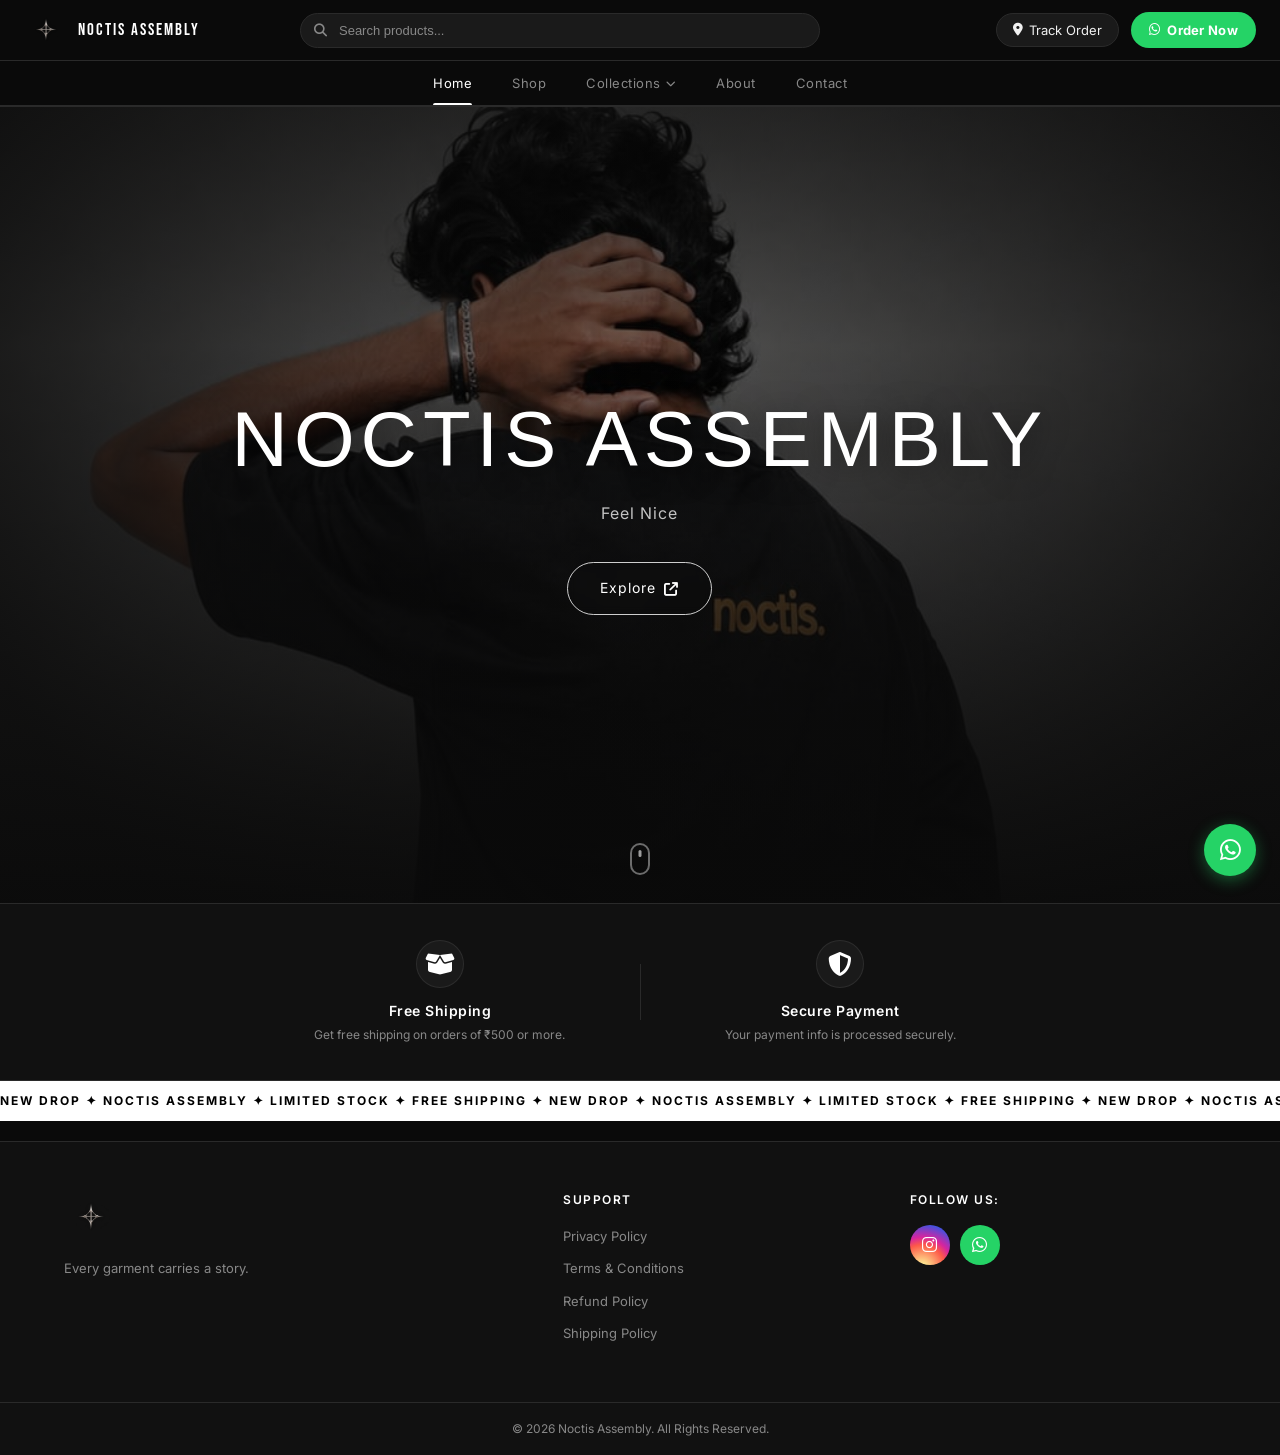
==== index.html @ 51fd25f3 "Make all pages fully mobile responsive with responsive nav, filters, and layouts" ====
<!DOCTYPE html>
<html lang="en">
<head>
  <meta charset="UTF-8" />
  <meta name="viewport" content="width=device-width, initial-scale=1.0" />
  <title>NOCTIS ASSEMBLY</title>
  <link rel="icon" href="logo.png" type="image/png" />
  <link rel="stylesheet" href="style.css" />
  <link href="https://fonts.cdnfonts.com/css/gotham" rel="stylesheet" />
  <link href="https://fonts.googleapis.com/css2?family=Inter:wght@300;400;500;600;700&family=Montserrat:wght@400;500;600;700;800;900&family=Bebas+Neue&family=Big+Shoulders+Display:wght@700;800;900&display=swap" rel="stylesheet" />
  <link rel="stylesheet" href="https://cdnjs.cloudflare.com/ajax/libs/font-awesome/6.5.0/css/all.min.css" />
</head>
<body>

  <!-- ===== HEADER ===== -->
  <header class="header" id="header">
    <div class="header-inner">
      <!-- Logo -->
      <a href="index.html" class="logo-link">
        <img src="logo.png" alt="Noctis Assembly Logo" class="logo-img" />
        <span class="logo-text">NOCTIS ASSEMBLY</span>
      </a>

      <!-- Search Bar -->
      <div class="search-wrap">
        <i class="fa-solid fa-magnifying-glass search-icon"></i>
        <input type="text" class="search-input" placeholder="Search products..." id="searchInput" />
        <ul class="search-dropdown" id="searchDropdown"></ul>
      </div>

      <!-- Right Controls -->
      <div class="header-right">
        <button class="btn-track" onclick="openModal('trackModal')">
          <i class="fa-solid fa-location-dot"></i> Track Order
        </button>
        <a href="https://wa.me/p/29540746408898857/918891680805" target="_blank" class="btn-wa-order">
          <i class="fa-brands fa-whatsapp"></i> Order Now
        </a>
        <button class="hamburger" id="hamburger" aria-label="Menu" onclick="toggleMobileNav()">
          <span></span><span></span><span></span>
        </button>
      </div>
    </div>

    <!-- Nav -->
    <nav class="nav-bar" id="mobileNav">
      <ul class="nav-list">
        <li><a href="index.html" class="nav-link active">Home</a></li>
        <li><a href="shop.html" class="nav-link">Shop</a></li>
        <li class="has-dropdown">
          <a href="#" class="nav-link">Collections <i class="fa-solid fa-chevron-down fa-xs"></i></a>
          <ul class="dropdown">
            <li><a href="shop.html?cat=oversized">Oversized Tees</a></li>
            <li><a href="shop.html?cat=afterhours">Act 01: Afterhours</a></li>
          </ul>
        </li>
        <li><a href="about.html" class="nav-link">About</a></li>
        <li><a href="contact.html" class="nav-link">Contact</a></li>
      </ul>
    </nav>
  </header>

  <!-- ===== HERO SECTION ===== -->
  <section class="hero" id="hero">
    <div class="hero-bg">
      <div class="hero-overlay"></div>
    </div>
    <div class="hero-content">
      <h1 class="hero-title">NOCTIS ASSEMBLY</h1>
      <p class="hero-sub">Feel Nice</p>
      <a href="shop.html" class="btn-explore">
        Explore <i class="fa-solid fa-arrow-up-right-from-square"></i>
      </a>
    </div>
    <!-- scroll indicator -->
    <div class="scroll-indicator">
      <span></span>
    </div>
  </section>

  <!-- ===== FEATURES STRIP ===== -->
  <section class="features-strip">
    <div class="features-inner">
      <div class="feature-item">
        <div class="feature-icon">
          <i class="fa-solid fa-box-open"></i>
        </div>
        <div class="feature-text">
          <strong>Free Shipping</strong>
          <span>Get free shipping on orders of ₹500 or more.</span>
        </div>
      </div>
      <div class="feature-divider"></div>
      <div class="feature-item">
        <div class="feature-icon">
          <i class="fa-solid fa-shield-halved"></i>
        </div>
        <div class="feature-text">
          <strong>Secure Payment</strong>
          <span>Your payment info is processed securely.</span>
        </div>
      </div>
    </div>
  </section>

  <!-- ===== MARQUEE ===== -->
  <div class="marquee-wrap">
    <div class="marquee-track">
      <span>NEW DROP ✦ NOCTIS ASSEMBLY ✦ LIMITED STOCK ✦ FREE SHIPPING ✦ NEW DROP ✦ NOCTIS ASSEMBLY ✦ LIMITED STOCK ✦ FREE SHIPPING ✦ NEW DROP ✦ NOCTIS ASSEMBLY ✦ LIMITED STOCK ✦ FREE SHIPPING ✦ NEW DROP ✦ NOCTIS ASSEMBLY ✦ LIMITED STOCK ✦ FREE SHIPPING ✦</span>
    </div>
  </div>

  <!-- ===== FOOTER ===== -->
  <footer class="footer">
    <div class="footer-top">
      <div class="footer-brand">
        <img src="logo.png" alt="Noctis Assembly" class="footer-logo" />
        <p class="footer-tagline">Every garment carries a story.</p>
      </div>
      <div class="footer-col">
        <h4>Support</h4>
        <ul>
          <li><a href="privacy.html">Privacy Policy</a></li>
          <li><a href="terms.html">Terms &amp; Conditions</a></li>
          <li><a href="refund.html">Refund Policy</a></li>
          <li><a href="shipping-policy.html">Shipping Policy</a></li>
        </ul>
      </div>
      <div class="footer-col footer-follow">
        <h4>Follow us:</h4>
        <div class="social-icons">
          <a href="https://www.instagram.com/noctisassembly?srtk=MXV0dHd4dnd6NW9kNQ==" class="social-btn instagram" target="_blank" aria-label="Instagram">
            <i class="fa-brands fa-instagram"></i>
          </a>
          <a href="#" class="social-btn whatsapp" aria-label="WhatsApp">
            <i class="fa-brands fa-whatsapp"></i>
          </a>
        </div>
      </div>
    </div>
    <div class="footer-bottom">
      <p>&copy; 2026 Noctis Assembly. All Rights Reserved.</p>
    </div>
  </footer>

  <!-- ===== WHATSAPP FLOAT ===== -->
  <a href="https://wa.me/918891680805" class="whatsapp-float" target="_blank" aria-label="Chat on WhatsApp">
    <i class="fa-brands fa-whatsapp"></i>
  </a>

  <!-- ===== TRACK ORDER MODAL ===== -->
  <div class="modal-overlay" id="trackModal" onclick="closeModalOutside(event,'trackModal')">
    <div class="modal-box">
      <button class="modal-close" onclick="closeModal('trackModal')"><i class="fa-solid fa-xmark"></i></button>
      <h3>Track Your Order</h3>
      <input type="text" class="modal-input" placeholder="Enter Order ID..." />
      <button class="btn-primary">Track</button>
    </div>
  </div>

  <!-- ===== PRODUCT QUICK VIEW MODAL ===== -->
  <div class="modal-overlay" id="quickViewModal" onclick="closeModalOutside(event,'quickViewModal')">
    <div class="modal-box modal-product">
      <button class="modal-close" onclick="closeModal('quickViewModal')"><i class="fa-solid fa-xmark"></i></button>
      <div class="qv-inner" id="qvInner"></div>
    </div>
  </div>

  <script src="app.js"></script>
</body>
</html>
---- style.css ----
@import url('https://fonts.cdnfonts.com/css/gotham');

/* =============================================
   NOCTIS ASSEMBLY — Main Stylesheet
   ============================================= */

/* ---- Reset & Base ---- */
*, *::before, *::after { box-sizing: border-box; margin: 0; padding: 0; }

:root {
  --bg:       #0a0a0a;
  --bg2:      #111111;
  --bg3:      #1a1a1a;
  --border:   #2a2a2a;
  --text:     #f0f0f0;
  --muted:    #888;
  --accent:   #ffffff;
  --gold:     #c9a84c;
  --radius:   8px;
  --header-h: 60px;
  --nav-h:    44px;
}

html { scroll-behavior: smooth; }

body {
  background: var(--bg);
  color: var(--text);
  font-family: 'Inter', sans-serif;
  font-size: 14px;
  line-height: 1.6;
  overflow-x: hidden;
}

a { color: inherit; text-decoration: none; }
ul { list-style: none; }
img { max-width: 100%; display: block; }
button { cursor: pointer; border: none; background: none; font-family: inherit; }

/* =============================================
   HEADER
   ============================================= */
.header {
  position: sticky;
  top: 0;
  z-index: 1000;
  background: var(--bg);
  border-bottom: 1px solid var(--border);
}

.header-inner {
  display: flex;
  align-items: center;
  gap: 16px;
  padding: 0 24px;
  height: var(--header-h);
}

/* Logo */
.logo-link {
  display: flex;
  align-items: center;
  gap: 10px;
  flex-shrink: 0;
  min-width: 180px;
}
.logo-img {
  width: 44px;
  height: 44px;
  object-fit: contain;
  border-radius: 4px;
}
.logo-text {
  font-family: 'Bebas Neue', sans-serif;
  font-size: 17px;
  letter-spacing: 2px;
  color: var(--accent);
  white-space: nowrap;
  line-height: 1;
}

/* Search */
.search-wrap {
  flex: 1;
  position: relative;
  max-width: 520px;
  margin: 0 auto;
}
.search-icon {
  position: absolute;
  left: 14px;
  top: 50%;
  transform: translateY(-50%);
  color: var(--muted);
  font-size: 13px;
}
.search-input {
  width: 100%;
  background: var(--bg3);
  border: 1px solid var(--border);
  border-radius: 24px;
  padding: 9px 16px 9px 38px;
  color: var(--text);
  font-size: 13px;
  outline: none;
  transition: border-color .2s;
}
.search-input::placeholder { color: var(--muted); }
.search-input:focus { border-color: #555; }

.search-dropdown {
  position: absolute;
  top: calc(100% + 6px);
  left: 0; right: 0;
  background: var(--bg2);
  border: 1px solid var(--border);
  border-radius: var(--radius);
  display: none;
  z-index: 999;
  overflow: hidden;
}
.search-dropdown.open { display: block; }
.search-dropdown li {
  padding: 10px 16px;
  cursor: pointer;
  display: flex;
  align-items: center;
  gap: 10px;
  font-size: 13px;
  transition: background .15s;
}
.search-dropdown li:hover { background: var(--bg3); }
.search-dropdown li img {
  width: 36px; height: 36px;
  object-fit: cover;
  border-radius: 4px;
  flex-shrink: 0;
}

/* Header right */
.header-right {
  display: flex;
  align-items: center;
  gap: 12px;
  flex-shrink: 0;
  min-width: 180px;
  justify-content: flex-end;
  margin-left: auto;
}

.btn-track {
  display: flex;
  align-items: center;
  gap: 6px;
  background: var(--bg3);
  border: 1px solid var(--border);
  border-radius: 24px;
  padding: 8px 16px;
  color: var(--text);
  font-size: 13px;
  transition: border-color .2s, background .2s;
  white-space: nowrap;
}
.btn-track:hover { background: var(--border); border-color: #555; }

.cart-btn {
  position: relative;
  background: var(--bg3);
  border: 1px solid var(--border);
  border-radius: 50%;
  width: 38px; height: 38px;
  display: flex; align-items: center; justify-content: center;
  color: var(--text);
  font-size: 15px;
  transition: background .2s;
}
.cart-btn:hover { background: var(--border); }
.cart-badge {
  position: absolute;
  top: -4px; right: -4px;
  background: var(--accent);
  color: #000;
  font-size: 10px;
  font-weight: 700;
  width: 17px; height: 17px;
  border-radius: 50%;
  display: flex; align-items: center; justify-content: center;
  line-height: 1;
}

/* Nav */
.nav-bar {
  background: transparent;
  border-top: 1px solid var(--border);
  border-bottom: 1px solid var(--border);
}
.nav-list {
  display: flex;
  align-items: center;
  justify-content: center;
  gap: 0;
  height: var(--nav-h);
  padding: 0 24px;
}
.nav-link {
  display: flex;
  align-items: center;
  gap: 5px;
  padding: 0 20px;
  height: var(--nav-h);
  font-size: 13px;
  color: var(--muted);
  letter-spacing: .5px;
  transition: color .2s;
  position: relative;
}
.nav-link:hover, .nav-link.active { color: var(--accent); }
.nav-link.active::after {
  content: '';
  position: absolute;
  bottom: 0; left: 20px; right: 20px;
  height: 2px;
  background: var(--accent);
  border-radius: 2px 2px 0 0;
}

/* Dropdown */
.has-dropdown { position: relative; }
.dropdown {
  position: absolute;
  top: 100%;
  left: 0;
  min-width: 180px;
  background: var(--bg2);
  border: 1px solid var(--border);
  border-radius: var(--radius);
  padding: 8px 0;
  opacity: 0;
  pointer-events: none;
  transform: translateY(6px);
  transition: opacity .2s, transform .2s;
  z-index: 999;
}
.has-dropdown:hover .dropdown {
  opacity: 1;
  pointer-events: all;
  transform: translateY(0);
}
.dropdown li a {
  display: block;
  padding: 9px 18px;
  font-size: 13px;
  color: var(--muted);
  transition: color .15s, background .15s;
}
.dropdown li a:hover { color: var(--accent); background: var(--bg3); }

/* =============================================
   HERO
   ============================================= */
.hero {
  position: relative;
  min-height: calc(100vh - var(--header-h) - var(--nav-h));
  display: flex;
  align-items: center;
  justify-content: center;
  overflow: hidden;
}

.hero-bg {
  position: absolute;
  inset: 0;
  background:
    url('images/back.jpg')
    center 20% / cover no-repeat;
}
.hero-overlay {
  position: absolute;
  inset: 0;
  background:
    radial-gradient(circle at center 35%, rgba(0,0,0,.25) 0%, rgba(10,10,10,.85) 85%),
    linear-gradient(
      to bottom,
      rgba(10,10,10,.6) 0%,
      rgba(10,10,10,.3) 30%,
      rgba(10,10,10,.92) 100%
    );
}

.hero-content {
  position: relative;
  z-index: 2;
  text-align: center;
  padding: 40px 20px;
}
.hero-eyebrow {
  font-size: 12px;
  letter-spacing: 4px;
  text-transform: uppercase;
  color: var(--muted);
  margin-bottom: 16px;
}
.hero-title {
  font-family: 'Gotham Medium', 'Gotham', sans-serif;
  font-size: clamp(38px, 7.5vw, 78px);
  font-weight: 500;
  letter-spacing: 6px;
  line-height: 1.15;
  color: #fff;
  margin-bottom: 16px;
  text-shadow: 0 4px 30px rgba(0,0,0,.5);
  text-transform: uppercase;
}
.hero-sub {
  font-size: 16px;
  color: rgba(255,255,255,.75);
  letter-spacing: 1px;
  margin-bottom: 36px;
}
.btn-explore {
  display: inline-flex;
  align-items: center;
  gap: 8px;
  padding: 14px 32px;
  border: 1.5px solid rgba(255,255,255,.8);
  border-radius: 50px;
  color: #fff;
  font-size: 14px;
  letter-spacing: 1px;
  backdrop-filter: blur(4px);
  transition: background .25s, color .25s;
}
.btn-explore:hover {
  background: #fff;
  color: #000;
}

/* Scroll indicator */
.scroll-indicator {
  position: absolute;
  bottom: 28px;
  left: 50%;
  transform: translateX(-50%);
  z-index: 2;
}
.scroll-indicator span {
  display: block;
  width: 20px; height: 32px;
  border: 2px solid rgba(255,255,255,.4);
  border-radius: 10px;
  position: relative;
}
.scroll-indicator span::after {
  content: '';
  position: absolute;
  top: 5px; left: 50%;
  transform: translateX(-50%);
  width: 3px; height: 7px;
  background: rgba(255,255,255,.6);
  border-radius: 2px;
  animation: scrollBounce 1.5s infinite;
}
@keyframes scrollBounce {
  0%,100% { transform: translateX(-50%) translateY(0); opacity:1; }
  50%      { transform: translateX(-50%) translateY(10px); opacity:0; }
}

/* =============================================
   FEATURES STRIP
   ============================================= */
.features-strip {
  background: var(--bg2);
  border-top: 1px solid var(--border);
  border-bottom: 1px solid var(--border);
  padding: 36px 24px;
}
.features-inner {
  max-width: 800px;
  margin: 0 auto;
  display: flex;
  align-items: center;
  justify-content: center;
}
.feature-item {
  display: flex;
  flex-direction: column;
  align-items: center;
  justify-content: center;
  text-align: center;
  flex: 1;
  padding: 0 24px;
}
.feature-icon {
  font-size: 24px;
  color: var(--accent);
  margin-bottom: 12px;
  display: flex;
  align-items: center;
  justify-content: center;
  width: 48px;
  height: 48px;
  border-radius: 50%;
  background: rgba(255, 255, 255, 0.04);
  border: 1px solid rgba(255, 255, 255, 0.08);
}
.feature-text {
  display: flex;
  flex-direction: column;
  align-items: center;
}
.feature-text strong {
  display: block;
  font-size: 14px;
  font-weight: 600;
  margin-bottom: 4px;
  color: var(--accent);
  letter-spacing: 0.5px;
}
.feature-text span {
  font-size: 12px;
  color: var(--muted);
  line-height: 1.5;
  max-width: 260px;
}
.feature-divider {
  width: 1px;
  height: 56px;
  background: var(--border);
  flex-shrink: 0;
}

/* =============================================
   MARQUEE
   ============================================= */
.marquee-wrap {
  overflow: hidden;
  background: var(--accent);
  padding: 10px 0;
}
.marquee-track {
  display: flex;
  white-space: nowrap;
  animation: marquee 25s linear infinite;
  color: #000;
  font-size: 12px;
  font-weight: 700;
  letter-spacing: 2px;
  text-transform: uppercase;
}
@keyframes marquee {
  from { transform: translateX(0); }
  to   { transform: translateX(-50%); }
}

/* =============================================
   PRODUCTS SECTION
   ============================================= */
.products-section, .categories-section {
  max-width: 1200px;
  margin: 0 auto;
  padding: 60px 24px;
}
.section-header {
  display: flex;
  align-items: center;
  justify-content: space-between;
  margin-bottom: 36px;
}
.section-title {
  font-family: 'Bebas Neue', sans-serif;
  font-size: 32px;
  letter-spacing: 3px;
  color: var(--accent);
}
.view-all {
  font-size: 13px;
  color: var(--muted);
  display: flex;
  align-items: center;
  gap: 6px;
  transition: color .2s;
}
.view-all:hover { color: var(--accent); }

.products-grid {
  display: grid;
  grid-template-columns: repeat(auto-fill, minmax(240px, 1fr));
  gap: 20px;
}

/* Product Card */
.product-card {
  background: var(--bg2);
  border: 1px solid var(--border);
  border-radius: 12px;
  overflow: hidden;
  transition: transform .25s, border-color .25s, box-shadow .25s;
  cursor: pointer;
}
.product-card:hover {
  transform: translateY(-4px);
  border-color: #444;
  box-shadow: 0 10px 40px rgba(0,0,0,.5);
}
.product-img-wrap {
  position: relative;
  aspect-ratio: 3/4;
  overflow: hidden;
  background: #141414;
}
.product-img-wrap img {
  width: 100%; height: 100%;
  object-fit: cover;
  transition: transform .4s ease, opacity .35s ease;
  display: block;
}
.product-img-wrap img.contain {
  object-fit: contain;
  padding: 14px;
}
.product-img-wrap .img-hover {
  position: absolute;
  inset: 0;
  opacity: 0;
  pointer-events: none;
}
.product-card:hover .img-hover {
  opacity: 1;
}
.product-card:hover .img-primary.has-hover {
  opacity: 0;
}
.product-card:hover .product-img-wrap img {
  transform: scale(1.04);
}
.product-badge {
  position: absolute;
  top: 10px; left: 10px;
  background: var(--accent);
  color: #000;
  font-size: 10px;
  font-weight: 700;
  padding: 3px 8px;
  border-radius: 4px;
  letter-spacing: .5px;
  text-transform: uppercase;
}
.product-badge.sale { background: #e44; color: #fff; }
.product-wishlist {
  position: absolute;
  top: 10px; right: 10px;
  width: 32px; height: 32px;
  border-radius: 50%;
  background: rgba(0,0,0,.5);
  display: flex; align-items: center; justify-content: center;
  color: rgba(255,255,255,.7);
  font-size: 13px;
  backdrop-filter: blur(4px);
  transition: color .2s, background .2s;
}
.product-wishlist:hover, .product-wishlist.active { color: #e44; background: rgba(0,0,0,.7); }

.quick-view-btn {
  position: absolute;
  bottom: 10px; left: 50%;
  transform: translateX(-50%) translateY(10px);
  background: rgba(0,0,0,.8);
  color: #fff;
  border: 1px solid rgba(255,255,255,.2);
  border-radius: 20px;
  padding: 6px 16px;
  font-size: 11px;
  opacity: 0;
  transition: opacity .2s, transform .2s;
  backdrop-filter: blur(4px);
  white-space: nowrap;
}
.product-card:hover .quick-view-btn {
  opacity: 1;
  transform: translateX(-50%) translateY(0);
}

.product-info {
  padding: 14px;
}
.product-name {
  font-size: 13px;
  font-weight: 500;
  color: var(--text);
  margin-bottom: 4px;
  line-height: 1.4;
}
.product-category {
  font-size: 11px;
  color: var(--muted);
  margin-bottom: 10px;
  text-transform: uppercase;
  letter-spacing: .5px;
}
.product-price-row {
  display: flex;
  align-items: center;
  justify-content: space-between;
}
.product-price {
  font-size: 15px;
  font-weight: 700;
  color: var(--accent);
}
.product-price-og {
  font-size: 12px;
  color: var(--muted);
  text-decoration: line-through;
  margin-left: 6px;
}
.btn-add-cart {
  background: #25D366;
  color: #fff;
  border-radius: 20px;
  padding: 6px 14px;
  font-size: 11px;
  font-weight: 700;
  letter-spacing: .5px;
  transition: background .2s, transform .15s;
}
.btn-add-cart:hover {
  background: #1db954;
  transform: scale(1.05);
}

/* =============================================
   CATEGORIES GRID
   ============================================= */
.categories-grid {
  display: grid;
  grid-template-columns: repeat(auto-fill, minmax(220px, 1fr));
  gap: 16px;
}
.cat-card {
  display: flex;
  align-items: flex-end;
  justify-content: center;
  height: 260px;
  border-radius: 12px;
  background-size: cover;
  background-position: center;
  overflow: hidden;
  transition: transform .3s;
  border: 1px solid var(--border);
}
.cat-card:hover { transform: scale(1.02); }
.cat-card span {
  display: block;
  padding: 20px;
  font-family: 'Bebas Neue', sans-serif;
  font-size: 20px;
  letter-spacing: 2px;
  color: #fff;
  text-transform: uppercase;
}

/* =============================================
   FOOTER
   ============================================= */
.footer {
  background: var(--bg2);
  border-top: 1px solid var(--border);
  margin-top: 20px;
}
.footer-top {
  max-width: 1200px;
  margin: 0 auto;
  display: flex;
  flex-wrap: wrap;
  gap: 40px;
  padding: 48px 24px;
}
.footer-brand {
  flex: 1.5;
  min-width: 200px;
}
.footer-logo {
  width: 54px;
  height: 54px;
  object-fit: contain;
  margin-bottom: 14px;
}
.footer-tagline {
  font-size: 13px;
  color: var(--muted);
  line-height: 1.6;
  max-width: 220px;
}
.footer-col {
  flex: 1;
  min-width: 140px;
}
.footer-col h4 {
  font-size: 12px;
  font-weight: 600;
  letter-spacing: 1.5px;
  text-transform: uppercase;
  color: var(--accent);
  margin-bottom: 16px;
}
.footer-col ul li {
  margin-bottom: 10px;
}
.footer-col ul li a {
  font-size: 13px;
  color: var(--muted);
  transition: color .2s;
}
.footer-col ul li a:hover { color: var(--accent); }

.footer-follow { flex: 1; min-width: 140px; }
.social-icons {
  display: flex;
  gap: 10px;
  margin-top: 4px;
}
.social-btn {
  width: 40px; height: 40px;
  border-radius: 50%;
  display: flex; align-items: center; justify-content: center;
  font-size: 17px;
  transition: transform .2s, opacity .2s;
}
.social-btn:hover { transform: scale(1.1); opacity: .9; }
.social-btn.instagram {
  background: radial-gradient(circle at 30% 107%, #fdf497 0%, #fdf497 5%, #fd5949 45%,#d6249f 60%,#285AEB 90%);
  color: #fff;
}
.social-btn.whatsapp { background: #25D366; color: #fff; }

.footer-bottom {
  border-top: 1px solid var(--border);
  padding: 16px 24px;
  text-align: center;
  font-size: 12px;
  color: var(--muted);
}

/* =============================================
   WHATSAPP FLOAT
   ============================================= */
.whatsapp-float {
  position: fixed;
  bottom: 24px; right: 24px;
  width: 52px; height: 52px;
  background: #25D366;
  border-radius: 50%;
  display: flex; align-items: center; justify-content: center;
  font-size: 24px;
  color: #fff;
  box-shadow: 0 4px 16px rgba(37,211,102,.4);
  z-index: 999;
  transition: transform .2s, box-shadow .2s;
}
.whatsapp-float:hover {
  transform: scale(1.08);
  box-shadow: 0 6px 24px rgba(37,211,102,.55);
}

/* =============================================
   CART DRAWER
   ============================================= */
.cart-overlay {
  position: fixed; inset: 0;
  background: rgba(0,0,0,.6);
  z-index: 1100;
  backdrop-filter: blur(3px);
  opacity: 0; pointer-events: none;
  transition: opacity .3s;
}
.cart-overlay.open { opacity: 1; pointer-events: all; }

.cart-drawer {
  position: fixed;
  top: 0; right: 0;
  width: min(380px, 100vw);
  height: 100vh;
  background: var(--bg2);
  border-left: 1px solid var(--border);
  z-index: 1101;
  display: flex; flex-direction: column;
  transform: translateX(100%);
  transition: transform .3s cubic-bezier(.4,0,.2,1);
}
.cart-drawer.open { transform: translateX(0); }

.cart-header {
  display: flex;
  align-items: center;
  justify-content: space-between;
  padding: 20px;
  border-bottom: 1px solid var(--border);
}
.cart-header h3 {
  font-family: 'Bebas Neue', sans-serif;
  font-size: 22px;
  letter-spacing: 2px;
}
.cart-close {
  width: 32px; height: 32px;
  display: flex; align-items: center; justify-content: center;
  border-radius: 50%;
  color: var(--muted);
  font-size: 16px;
  transition: background .2s;
}
.cart-close:hover { background: var(--border); color: var(--accent); }

.cart-items {
  flex: 1;
  overflow-y: auto;
  padding: 16px;
}
.cart-empty {
  text-align: center;
  color: var(--muted);
  margin-top: 60px;
  font-size: 14px;
}

.cart-item {
  display: flex;
  gap: 12px;
  padding: 12px 0;
  border-bottom: 1px solid var(--border);
}
.cart-item img {
  width: 70px; height: 90px;
  object-fit: cover;
  border-radius: 6px;
  flex-shrink: 0;
}
.ci-info { flex: 1; }
.ci-name { font-size: 13px; font-weight: 500; margin-bottom: 4px; }
.ci-size { font-size: 11px; color: var(--muted); margin-bottom: 8px; }
.ci-controls {
  display: flex;
  align-items: center;
  gap: 8px;
}
.ci-qty-btn {
  width: 24px; height: 24px;
  border: 1px solid var(--border);
  border-radius: 4px;
  display: flex; align-items: center; justify-content: center;
  font-size: 12px;
  color: var(--muted);
  transition: background .15s;
}
.ci-qty-btn:hover { background: var(--border); color: var(--accent); }
.ci-qty { font-size: 13px; min-width: 20px; text-align: center; }
.ci-price { font-size: 14px; font-weight: 700; align-self: flex-start; }
.ci-remove {
  font-size: 11px;
  color: #e44;
  align-self: flex-end;
  cursor: pointer;
}

.cart-footer {
  padding: 16px 20px;
  border-top: 1px solid var(--border);
}
.cart-total {
  display: flex;
  justify-content: space-between;
  font-size: 15px;
  font-weight: 700;
  margin-bottom: 14px;
  color: var(--accent);
}
.btn-checkout {
  width: 100%;
  background: var(--accent);
  color: #000;
  border-radius: 24px;
  padding: 14px;
  font-size: 14px;
  font-weight: 700;
  letter-spacing: 1px;
  transition: background .2s;
}
.btn-checkout:hover { background: #ddd; }

/* =============================================
   MODALS
   ============================================= */
.modal-overlay {
  position: fixed; inset: 0;
  background: rgba(0,0,0,.7);
  z-index: 1200;
  display: flex;
  align-items: center;
  justify-content: center;
  backdrop-filter: blur(4px);
  opacity: 0; pointer-events: none;
  transition: opacity .25s;
}
.modal-overlay.open { opacity: 1; pointer-events: all; }

.modal-box {
  background: var(--bg2);
  border: 1px solid var(--border);
  border-radius: 16px;
  padding: 36px;
  width: min(440px, 92vw);
  position: relative;
  animation: fadeUp .25s ease;
}
@keyframes fadeUp {
  from { transform: translateY(20px); opacity: 0; }
  to   { transform: translateY(0); opacity: 1; }
}
.modal-close {
  position: absolute;
  top: 16px; right: 16px;
  width: 30px; height: 30px;
  border-radius: 50%;
  display: flex; align-items: center; justify-content: center;
  color: var(--muted); font-size: 15px;
  transition: background .2s;
}
.modal-close:hover { background: var(--border); color: var(--accent); }
.modal-box h3 {
  font-family: 'Bebas Neue', sans-serif;
  font-size: 24px;
  letter-spacing: 2px;
  margin-bottom: 20px;
}
.modal-input {
  width: 100%;
  background: var(--bg3);
  border: 1px solid var(--border);
  border-radius: 8px;
  padding: 12px 16px;
  color: var(--text);
  font-size: 14px;
  outline: none;
  margin-bottom: 14px;
  transition: border-color .2s;
}
.modal-input:focus { border-color: #555; }
.btn-primary {
  width: 100%;
  background: var(--accent);
  color: #000;
  border-radius: 24px;
  padding: 12px;
  font-size: 14px;
  font-weight: 700;
  letter-spacing: 1px;
  transition: background .2s;
}
.btn-primary:hover { background: #ddd; }

/* Quick View Modal Gallery & Details */
.modal-product {
  width: min(840px, 95vw);
  max-height: 90vh;
  overflow-y: auto;
  padding: 32px;
}
.qv-inner {
  display: flex;
  gap: 28px;
  align-items: flex-start;
}
@media (max-width: 680px) {
  .qv-inner {
    flex-direction: column;
  }
}
.qv-gallery {
  flex: 1.1;
  min-width: 280px;
  display: flex;
  flex-direction: column;
  gap: 12px;
}
.qv-img {
  width: 100%;
  aspect-ratio: 4/5;
  object-fit: contain;
  background: #141414;
  border-radius: 10px;
  border: 1px solid var(--border);
  padding: 10px;
  transition: opacity .2s ease;
}
.qv-thumbs {
  display: flex;
  gap: 8px;
  overflow-x: auto;
  padding-bottom: 4px;
}
.qv-thumb {
  width: 58px;
  height: 72px;
  object-fit: cover;
  border-radius: 6px;
  border: 1.5px solid var(--border);
  background: #141414;
  cursor: pointer;
  transition: all .2s;
  flex-shrink: 0;
}
.qv-thumb:hover, .qv-thumb.active {
  border-color: var(--accent);
  transform: translateY(-2px);
  box-shadow: 0 4px 12px rgba(255,255,255,.15);
}
.qv-details {
  flex: 1.2;
  min-width: 280px;
  display: flex;
  flex-direction: column;
}
.qv-cat {
  font-size: 11px;
  letter-spacing: 2px;
  text-transform: uppercase;
  color: var(--muted);
  margin-bottom: 6px;
}
.qv-name {
  font-family: 'Big Shoulders Display', 'Bebas Neue', sans-serif;
  font-size: 28px;
  letter-spacing: 2px;
  margin-bottom: 8px;
  line-height: 1.2;
}
.qv-price {
  font-size: 22px;
  font-weight: 700;
  margin-bottom: 14px;
  color: var(--accent);
  display: flex;
  align-items: center;
}
.qv-og {
  font-size: 14px;
  color: var(--muted);
  text-decoration: line-through;
  font-weight: 400;
  margin-left: 10px;
}
.qv-desc {
  font-size: 13px;
  color: rgba(240,240,240,.75);
  line-height: 1.7;
  margin-bottom: 18px;
  border-bottom: 1px solid var(--border);
  padding-bottom: 16px;
}
.qv-label {
  font-size: 11px;
  color: var(--muted);
  letter-spacing: 1px;
  text-transform: uppercase;
  margin-bottom: 10px;
}
.size-grid {
  display: flex;
  gap: 8px;
  flex-wrap: wrap;
  margin-bottom: 24px;
}
.size-btn {
  min-width: 44px;
  padding: 8px 14px;
  border: 1px solid var(--border);
  border-radius: 6px;
  font-size: 12px;
  font-weight: 600;
  color: var(--muted);
  transition: all .15s;
  background: var(--bg3);
}
.size-btn:hover, .size-btn.active {
  border-color: var(--accent);
  color: var(--accent);
  background: rgba(255,255,255,.08);
}
.qv-add {
  width: 100%;
  background: #25D366;
  color: #fff;
  border-radius: 24px;
  padding: 14px;
  font-size: 14px;
  font-weight: 700;
  letter-spacing: .5px;
  transition: background .2s, transform .15s;
  display: flex;
  align-items: center;
  justify-content: center;
  gap: 8px;
}
.qv-add:hover {
  background: #1db954;
  transform: translateY(-1px);
}

/* WhatsApp note below order button */
.qv-wa-note {
  font-size: 11px;
  color: var(--muted);
  text-align: center;
  margin-top: 8px;
  line-height: 1.5;
}

/* WhatsApp Order button in header */
.btn-wa-order {
  display: flex;
  align-items: center;
  gap: 7px;
  background: #25D366;
  color: #fff;
  border-radius: 24px;
  padding: 8px 18px;
  font-size: 13px;
  font-weight: 700;
  letter-spacing: .3px;
  transition: background .2s, transform .15s;
  white-space: nowrap;
  text-decoration: none;
}
.btn-wa-order:hover {
  background: #1db954;
  transform: scale(1.03);
}

/* =============================================
   TOAST
   ============================================= */
.toast {
  position: fixed;
  bottom: 90px; right: 24px;
  background: var(--bg2);
  border: 1px solid var(--border);
  border-radius: 10px;
  padding: 12px 20px;
  font-size: 13px;
  color: var(--text);
  z-index: 2000;
  opacity: 0;
  transform: translateY(10px);
  transition: opacity .25s, transform .25s;
  box-shadow: 0 4px 20px rgba(0,0,0,.4);
  display: flex;
  align-items: center;
  gap: 10px;
}
.toast.show { opacity: 1; transform: translateY(0); }
.toast i { color: #25D366; }

/* =============================================
   RESPONSIVE
   ============================================= */

/* ---- Hamburger Menu ---- */
.hamburger {
  display: none;
  flex-direction: column;
  justify-content: center;
  gap: 5px;
  width: 38px;
  height: 38px;
  padding: 6px;
  cursor: pointer;
  background: none;
  border: none;
  flex-shrink: 0;
  margin-left: 4px;
  border-radius: 6px;
}
.hamburger:focus {
  outline: none;
}
.hamburger span {
  display: block;
  width: 100%;
  height: 2px;
  background: var(--text);
  border-radius: 2px;
  transition: transform .25s ease, opacity .25s ease;
}
.hamburger.open span:nth-child(1) { transform: translateY(7px) rotate(45deg); }
.hamburger.open span:nth-child(2) { opacity: 0; }
.hamburger.open span:nth-child(3) { transform: translateY(-7px) rotate(-45deg); }

/* Mobile nav drawer transition */
.nav-bar {
  transition: max-height .3s cubic-bezier(0.4, 0, 0.2, 1), opacity .25s ease;
}

/* ---- Tablet & Mobile (max-width: 768px) ---- */
@media (max-width: 768px) {
  /* Header layout */
  .header-inner {
    padding: 0 16px;
    gap: 10px;
    height: 56px;
  }
  .logo-link {
    min-width: 0;
    gap: 8px;
  }
  .logo-img {
    width: 36px;
    height: 36px;
  }
  .logo-text {
    font-size: 15px;
    letter-spacing: 1.5px;
  }

  .header-right {
    min-width: 0;
    gap: 8px;
    margin-left: auto;
  }

  /* Hamburger visible */
  .hamburger {
    display: flex;
  }

  /* Compact Order button */
  .btn-wa-order {
    padding: 7px 12px;
    font-size: 12px;
    gap: 5px;
  }

  /* Search & Track button hidden in compact header */
  .search-wrap {
    display: none;
  }
  .btn-track {
    display: none;
  }

  /* Nav becomes a smooth collapsible vertical drawer */
  .nav-bar {
    max-height: 0;
    overflow: hidden;
    opacity: 0;
    pointer-events: none;
    border-top: none;
    border-bottom: none;
    background: var(--bg2);
  }
  .nav-bar.mobile-open {
    max-height: 480px;
    overflow-y: auto;
    opacity: 1;
    pointer-events: all;
    border-bottom: 1px solid var(--border);
  }
  .nav-list {
    flex-direction: column;
    align-items: stretch;
    height: auto;
    padding: 8px 0;
    overflow-x: visible;
    justify-content: flex-start;
    gap: 0;
  }
  .nav-link {
    width: 100%;
    padding: 12px 20px;
    height: auto;
    font-size: 14px;
    border-bottom: 1px solid rgba(255, 255, 255, 0.05);
    display: flex;
    justify-content: space-between;
  }
  .nav-link.active::after {
    display: none;
  }
  .nav-link.active {
    color: var(--accent);
    background: rgba(255, 255, 255, 0.03);
  }

  /* Submenu in mobile nav */
  .has-dropdown .dropdown {
    position: static;
    opacity: 1;
    pointer-events: all;
    transform: none;
    border: none;
    border-radius: 0;
    padding: 0 0 4px 16px;
    background: transparent;
    display: block;
  }
  .has-dropdown .dropdown li a {
    display: block;
    padding: 9px 18px;
    font-size: 13px;
    color: var(--muted);
    border-bottom: 1px solid rgba(255, 255, 255, 0.03);
  }
  .has-dropdown .dropdown li a:hover {
    color: var(--accent);
    background: transparent;
  }

  /* Hero */
  .hero {
    min-height: 85vh;
  }
  .hero-content {
    padding: 32px 18px;
  }
  .hero-title {
    font-size: clamp(30px, 8vw, 54px);
    letter-spacing: 3px;
    margin-bottom: 14px;
  }
  .hero-sub {
    font-size: 14px;
    letter-spacing: 0.5px;
    margin-bottom: 28px;
  }
  .btn-explore {
    padding: 12px 28px;
    font-size: 13px;
    min-height: 44px;
  }
  .scroll-indicator {
    bottom: 20px;
  }

  /* Features Strip */
  .features-strip {
    padding: 30px 18px;
  }
  .features-inner {
    flex-direction: column;
    align-items: center;
    gap: 22px;
  }
  .feature-divider {
    width: 48px;
    height: 1px;
  }
  .feature-item {
    padding: 0;
    width: 100%;
    max-width: 320px;
  }
  .feature-icon {
    width: 44px;
    height: 44px;
    font-size: 20px;
    margin-bottom: 10px;
  }

  /* Products & Grid */
  .products-section, .categories-section {
    padding: 36px 16px;
  }
  .products-grid {
    grid-template-columns: repeat(2, 1fr);
    gap: 12px;
  }
  .categories-grid {
    grid-template-columns: repeat(2, 1fr);
    gap: 12px;
  }
  .section-header {
    margin-bottom: 24px;
  }
  .section-title {
    font-size: 28px;
  }

  /* Quick View Modal */
  .modal-box {
    padding: 24px 18px;
    width: min(440px, 94vw);
    border-radius: 14px;
  }
  .modal-product {
    width: min(840px, 95vw);
    max-height: 92vh;
    padding: 22px 16px;
  }
  .qv-inner {
    flex-direction: column;
    gap: 18px;
  }
  .qv-gallery {
    min-width: 0;
    width: 100%;
  }
  .qv-img {
    aspect-ratio: 1/1;
    max-height: 300px;
  }
  .qv-details {
    min-width: 0;
    width: 100%;
  }
  .qv-name {
    font-size: 24px;
  }
  .qv-price {
    font-size: 20px;
  }
  .modal-close {
    top: 12px;
    right: 12px;
    width: 34px;
    height: 34px;
    font-size: 16px;
  }

  /* Footer */
  .footer-top {
    flex-direction: column;
    gap: 24px;
    padding: 36px 20px;
  }
  .footer-brand {
    flex: none;
  }
  .footer-col {
    flex: none;
  }
  .footer-follow {
    flex: none;
  }
  .footer-bottom {
    padding: 14px 16px;
    font-size: 11.5px;
  }

  /* WhatsApp Float */
  .whatsapp-float {
    bottom: 20px;
    right: 16px;
    width: 48px;
    height: 48px;
    font-size: 22px;
  }

  /* Toast Notification */
  .toast {
    right: 16px;
    left: 16px;
    bottom: 80px;
    justify-content: center;
  }
}

/* ---- Small Mobile (max-width: 480px) ---- */
@media (max-width: 480px) {
  .logo-text {
    display: none;
  }
  .header-inner {
    padding: 0 14px;
  }
  .hero-title {
    font-size: clamp(26px, 8.5vw, 36px);
    letter-spacing: 2px;
  }
  .products-grid {
    grid-template-columns: 1fr 1fr;
    gap: 10px;
  }
  .product-info {
    padding: 10px;
  }
  .product-name {
    font-size: 12px;
  }
  .product-price {
    font-size: 13px;
  }
  .product-price-og {
    font-size: 11px;
    margin-left: 4px;
  }
  .btn-add-cart {
    padding: 5px 10px;
    font-size: 10px;
  }
  .qv-name {
    font-size: 22px;
  }
  .qv-price {
    font-size: 18px;
  }
  .qv-thumb {
    width: 50px;
    height: 64px;
  }
  .size-btn {
    padding: 6px 10px;
    font-size: 11px;
    min-width: 38px;
  }
  .qv-add {
    padding: 12px;
    font-size: 13px;
  }
}
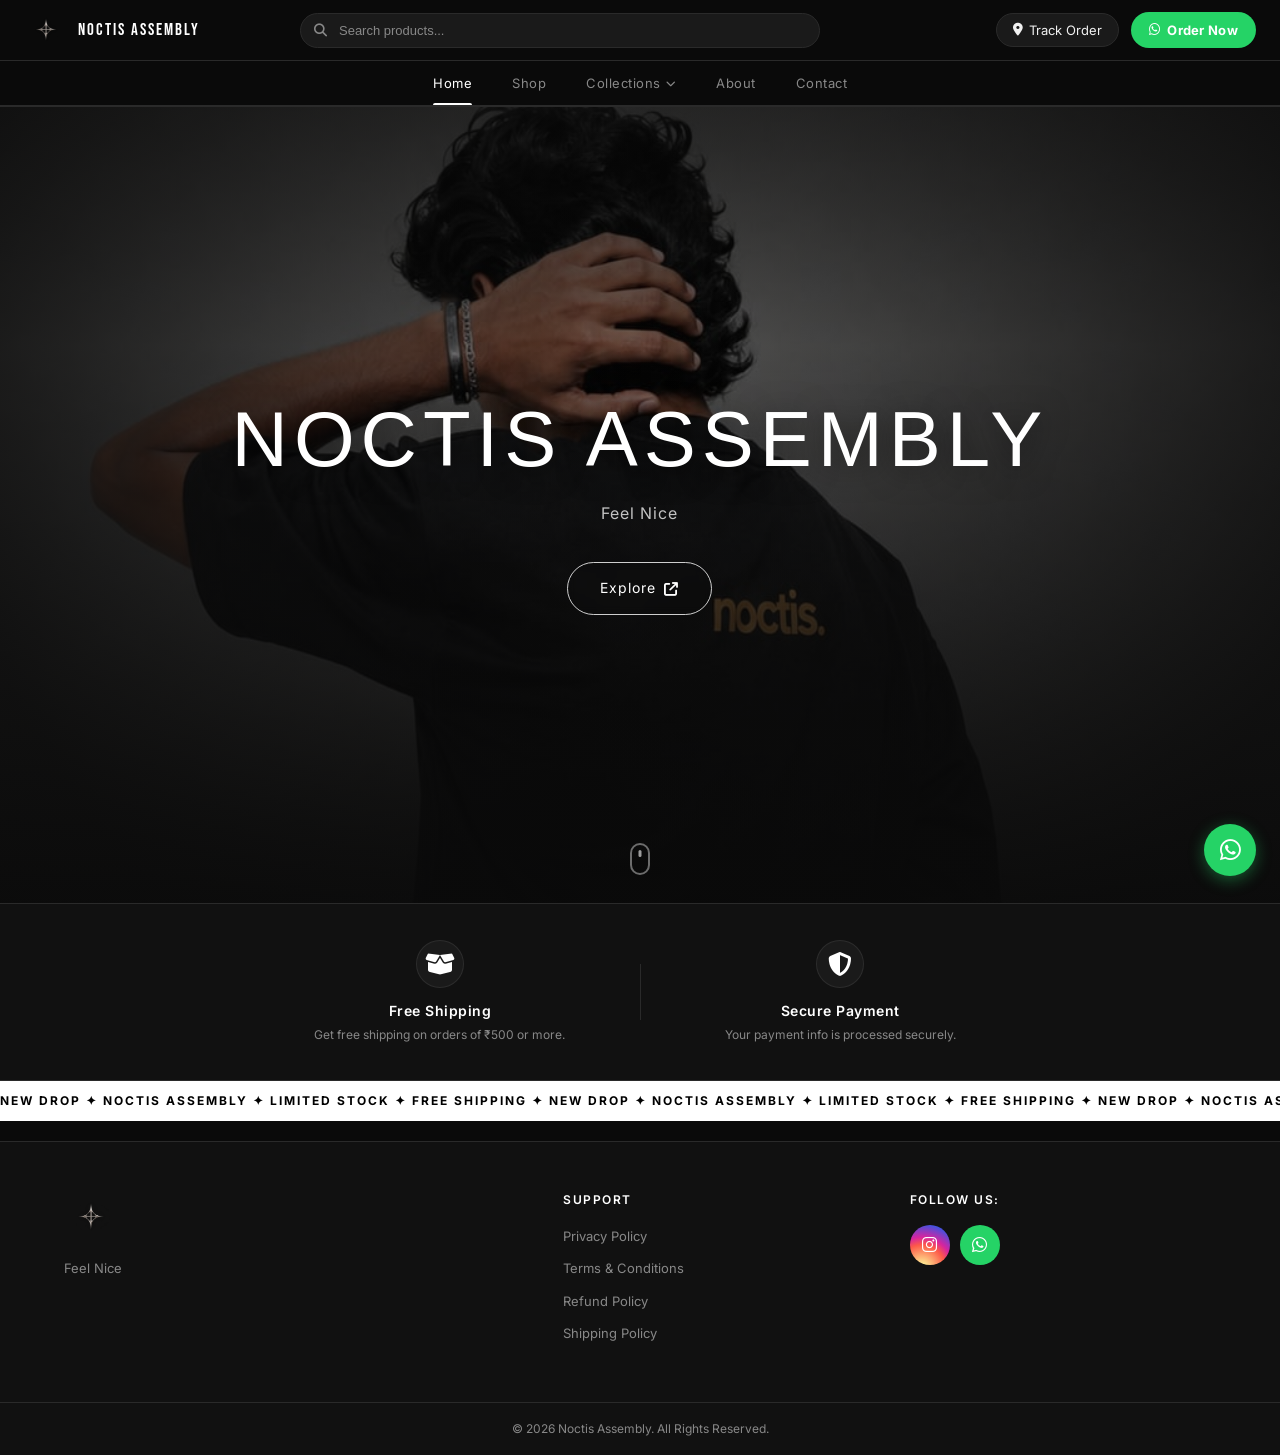
==== commit 9b1a1be2: "Update footer tagline to 'Feel Nice'" ====
--- a/index.html
+++ b/index.html
@@ -115,7 +115,7 @@
     <div class="footer-top">
       <div class="footer-brand">
         <img src="logo.png" alt="Noctis Assembly" class="footer-logo" />
-        <p class="footer-tagline">Every garment carries a story.</p>
+        <p class="footer-tagline">Feel Nice</p>
       </div>
       <div class="footer-col">
         <h4>Support</h4>
--- a/style.css
+++ b/style.css
@@ -1202,15 +1202,24 @@
 
 /* ---- Tablet & Mobile (max-width: 768px) ---- */
 @media (max-width: 768px) {
-  /* Header layout */
+  /* Header layout: logo dead-center, navbar button on left */
   .header-inner {
+    position: relative;
+    display: flex;
+    align-items: center;
+    justify-content: center;
     padding: 0 16px;
-    gap: 10px;
     height: 56px;
   }
+
   .logo-link {
+    margin: 0 auto;
+    display: flex;
+    align-items: center;
+    justify-content: center;
     min-width: 0;
     gap: 8px;
+    text-align: center;
   }
   .logo-img {
     width: 36px;
@@ -1219,24 +1228,29 @@
   .logo-text {
     font-size: 15px;
     letter-spacing: 1.5px;
+    display: block;
   }
 
   .header-right {
+    position: absolute;
+    left: 16px;
+    top: 50%;
+    transform: translateY(-50%);
+    margin: 0;
     min-width: 0;
-    gap: 8px;
-    margin-left: auto;
-  }
-
-  /* Hamburger visible */
+    display: flex;
+    align-items: center;
+  }
+
+  /* Hamburger visible on the left */
   .hamburger {
     display: flex;
-  }
-
-  /* Compact Order button */
+    margin: 0;
+  }
+
+  /* Remove WhatsApp order button in mobile navbar */
   .btn-wa-order {
-    padding: 7px 12px;
-    font-size: 12px;
-    gap: 5px;
+    display: none !important;
   }
 
   /* Search & Track button hidden in compact header */
@@ -1465,11 +1479,20 @@
 
 /* ---- Small Mobile (max-width: 480px) ---- */
 @media (max-width: 480px) {
-  .logo-text {
-    display: none;
-  }
   .header-inner {
     padding: 0 14px;
+  }
+  .header-right {
+    left: 14px;
+  }
+  .logo-link {
+    margin: 0 auto;
+    justify-content: center;
+  }
+  .logo-text {
+    font-size: 13.5px;
+    letter-spacing: 1px;
+    display: block;
   }
   .hero-title {
     font-size: clamp(26px, 8.5vw, 36px);
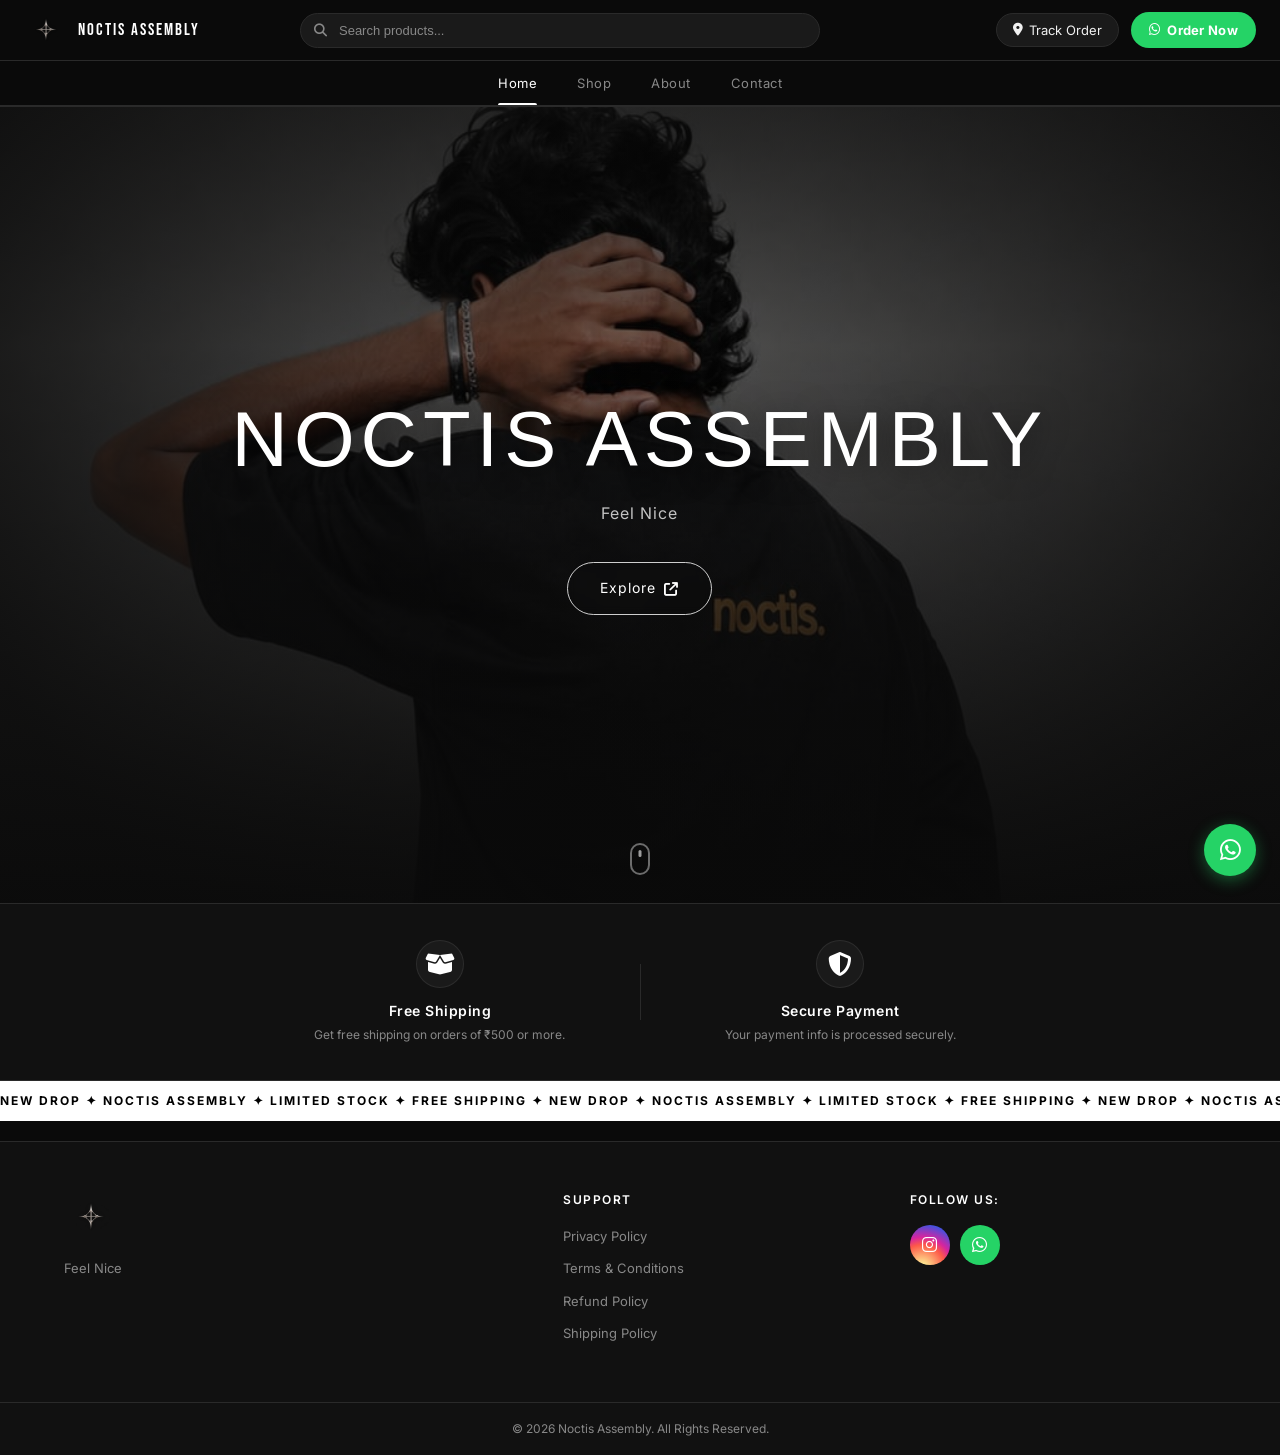
==== commit dc1ab829: "Remove Collections item from navbar across all pages" ====
--- a/index.html
+++ b/index.html
@@ -47,13 +47,6 @@
       <ul class="nav-list">
         <li><a href="index.html" class="nav-link active">Home</a></li>
         <li><a href="shop.html" class="nav-link">Shop</a></li>
-        <li class="has-dropdown">
-          <a href="#" class="nav-link">Collections <i class="fa-solid fa-chevron-down fa-xs"></i></a>
-          <ul class="dropdown">
-            <li><a href="shop.html?cat=oversized">Oversized Tees</a></li>
-            <li><a href="shop.html?cat=afterhours">Act 01: Afterhours</a></li>
-          </ul>
-        </li>
         <li><a href="about.html" class="nav-link">About</a></li>
         <li><a href="contact.html" class="nav-link">Contact</a></li>
       </ul>
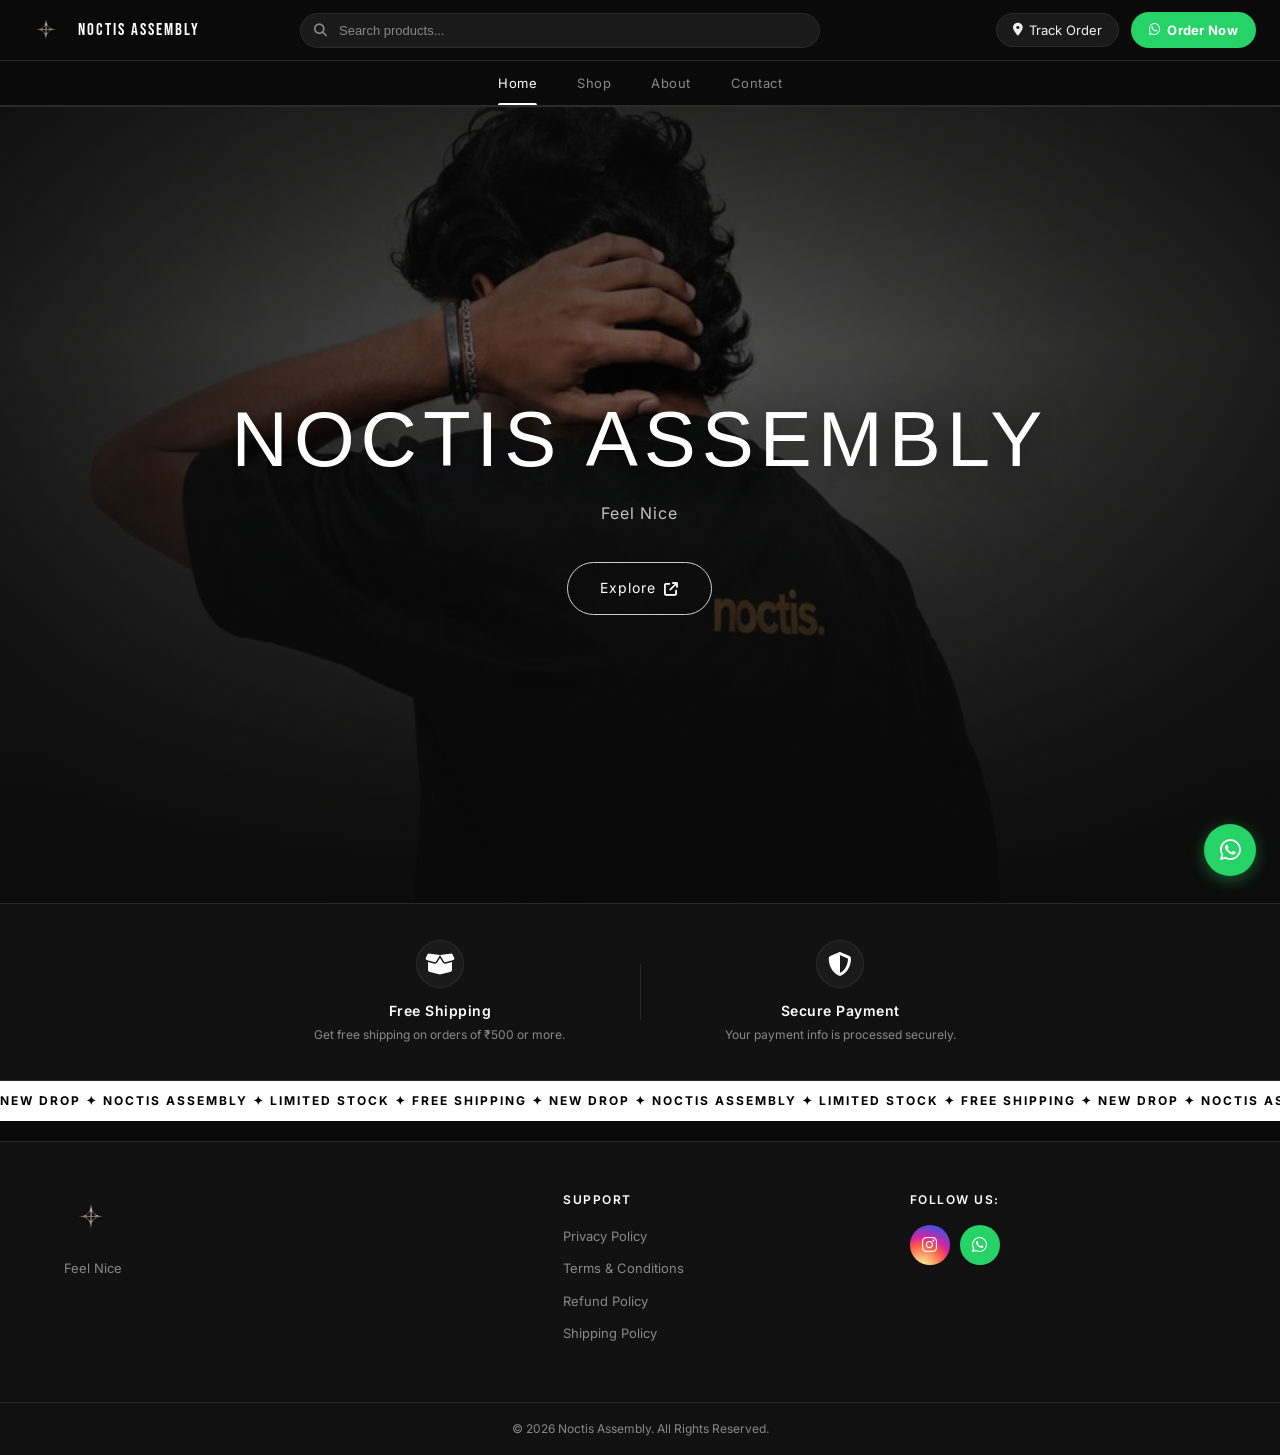
==== commit 9e0e22ed: "Remove scroll indicator from hero section" ====
--- a/index.html
+++ b/index.html
@@ -64,10 +64,6 @@
       <a href="shop.html" class="btn-explore">
         Explore <i class="fa-solid fa-arrow-up-right-from-square"></i>
       </a>
-    </div>
-    <!-- scroll indicator -->
-    <div class="scroll-indicator">
-      <span></span>
     </div>
   </section>
 
--- a/style.css
+++ b/style.css
@@ -333,36 +333,6 @@
 .btn-explore:hover {
   background: #fff;
   color: #000;
-}
-
-/* Scroll indicator */
-.scroll-indicator {
-  position: absolute;
-  bottom: 28px;
-  left: 50%;
-  transform: translateX(-50%);
-  z-index: 2;
-}
-.scroll-indicator span {
-  display: block;
-  width: 20px; height: 32px;
-  border: 2px solid rgba(255,255,255,.4);
-  border-radius: 10px;
-  position: relative;
-}
-.scroll-indicator span::after {
-  content: '';
-  position: absolute;
-  top: 5px; left: 50%;
-  transform: translateX(-50%);
-  width: 3px; height: 7px;
-  background: rgba(255,255,255,.6);
-  border-radius: 2px;
-  animation: scrollBounce 1.5s infinite;
-}
-@keyframes scrollBounce {
-  0%,100% { transform: translateX(-50%) translateY(0); opacity:1; }
-  50%      { transform: translateX(-50%) translateY(10px); opacity:0; }
 }
 
 /* =============================================
@@ -1350,9 +1320,6 @@
     font-size: 13px;
     min-height: 44px;
   }
-  .scroll-indicator {
-    bottom: 20px;
-  }
 
   /* Features Strip */
   .features-strip {
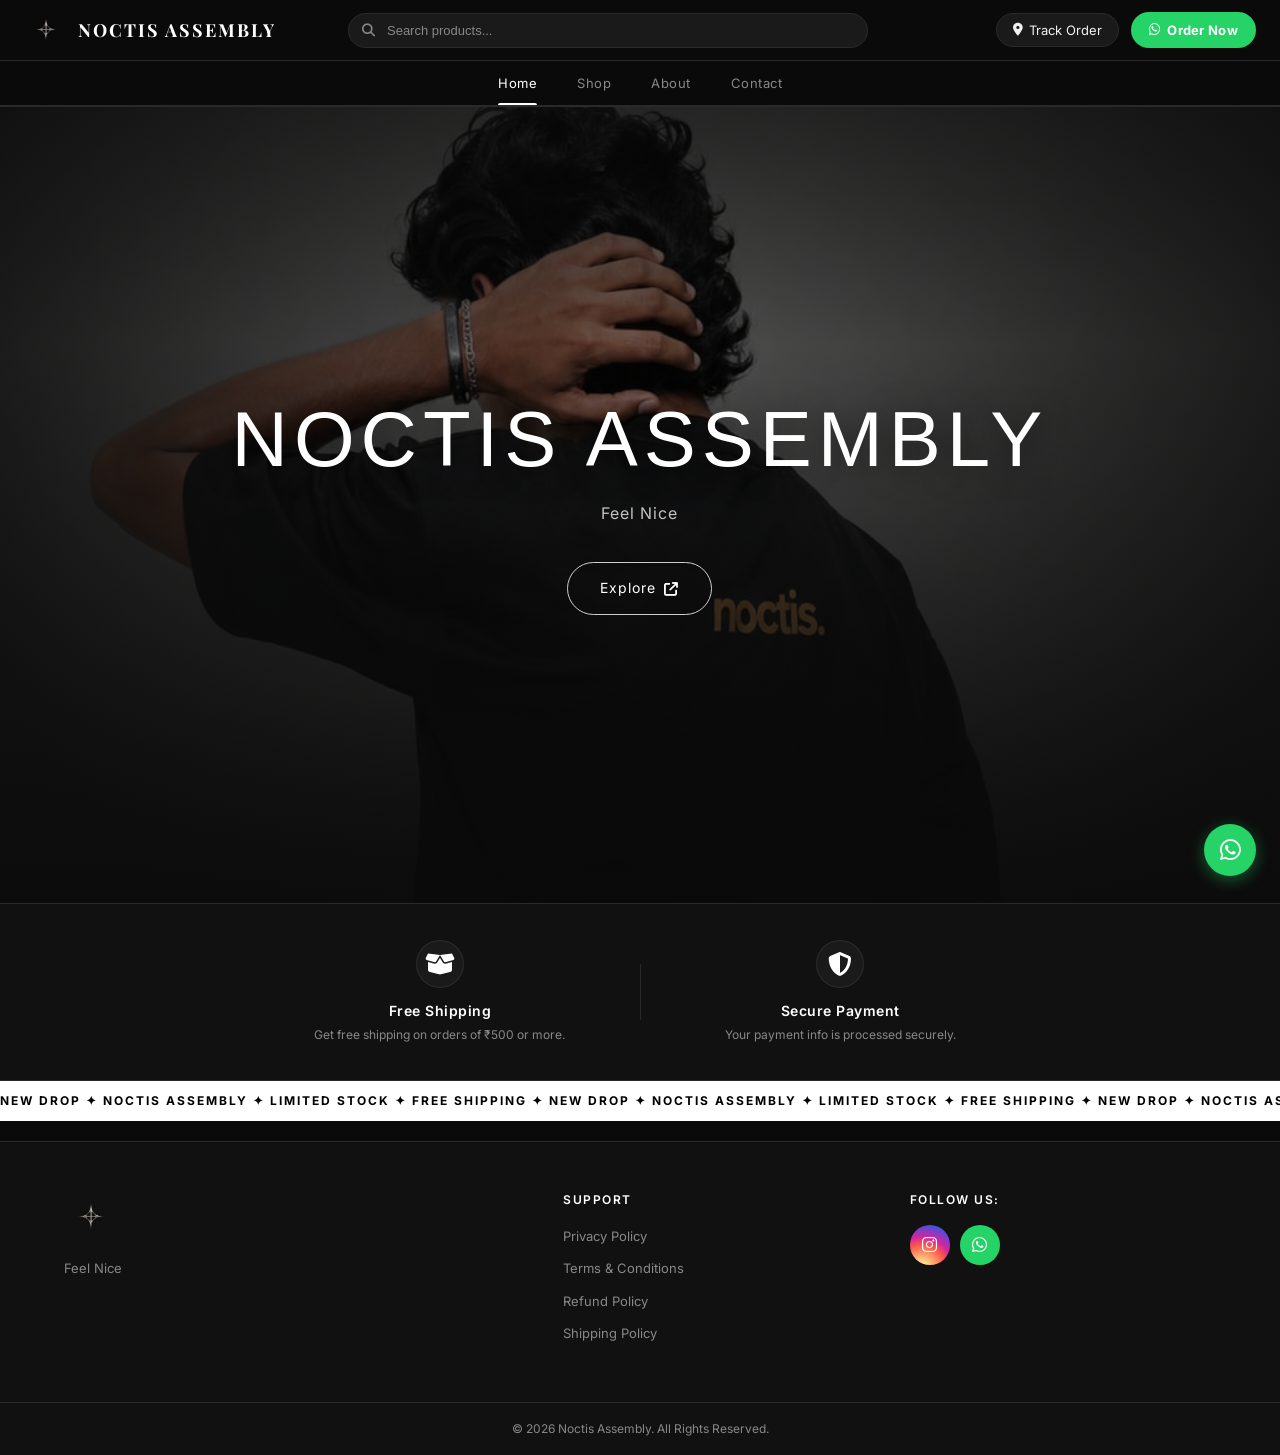
==== commit 1425f197: "Update navbar headline font to Playfair Display" ====
--- a/index.html
+++ b/index.html
@@ -7,7 +7,7 @@
   <link rel="icon" href="logo.png" type="image/png" />
   <link rel="stylesheet" href="style.css" />
   <link href="https://fonts.cdnfonts.com/css/gotham" rel="stylesheet" />
-  <link href="https://fonts.googleapis.com/css2?family=Inter:wght@300;400;500;600;700&family=Montserrat:wght@400;500;600;700;800;900&family=Bebas+Neue&family=Big+Shoulders+Display:wght@700;800;900&display=swap" rel="stylesheet" />
+  <link href="https://fonts.googleapis.com/css2?family=Inter:wght@300;400;500;600;700&family=Montserrat:wght@400;500;600;700;800;900&family=Playfair+Display:wght@600;700;800&family=Bebas+Neue&family=Big+Shoulders+Display:wght@700;800;900&display=swap" rel="stylesheet" />
   <link rel="stylesheet" href="https://cdnjs.cloudflare.com/ajax/libs/font-awesome/6.5.0/css/all.min.css" />
 </head>
 <body>
--- a/style.css
+++ b/style.css
@@ -1,3 +1,4 @@
+@import url('https://fonts.googleapis.com/css2?family=Playfair+Display:ital,wght@0,400..900;1,400..900&display=swap');
 @import url('https://fonts.cdnfonts.com/css/gotham');
 
 /* =============================================
@@ -71,12 +72,14 @@
   border-radius: 4px;
 }
 .logo-text {
-  font-family: 'Bebas Neue', sans-serif;
-  font-size: 17px;
+  font-family: 'Playfair Display', Georgia, serif;
+  font-size: 18px;
+  font-weight: 700;
   letter-spacing: 2px;
   color: var(--accent);
   white-space: nowrap;
   line-height: 1;
+  text-transform: uppercase;
 }
 
 /* Search */
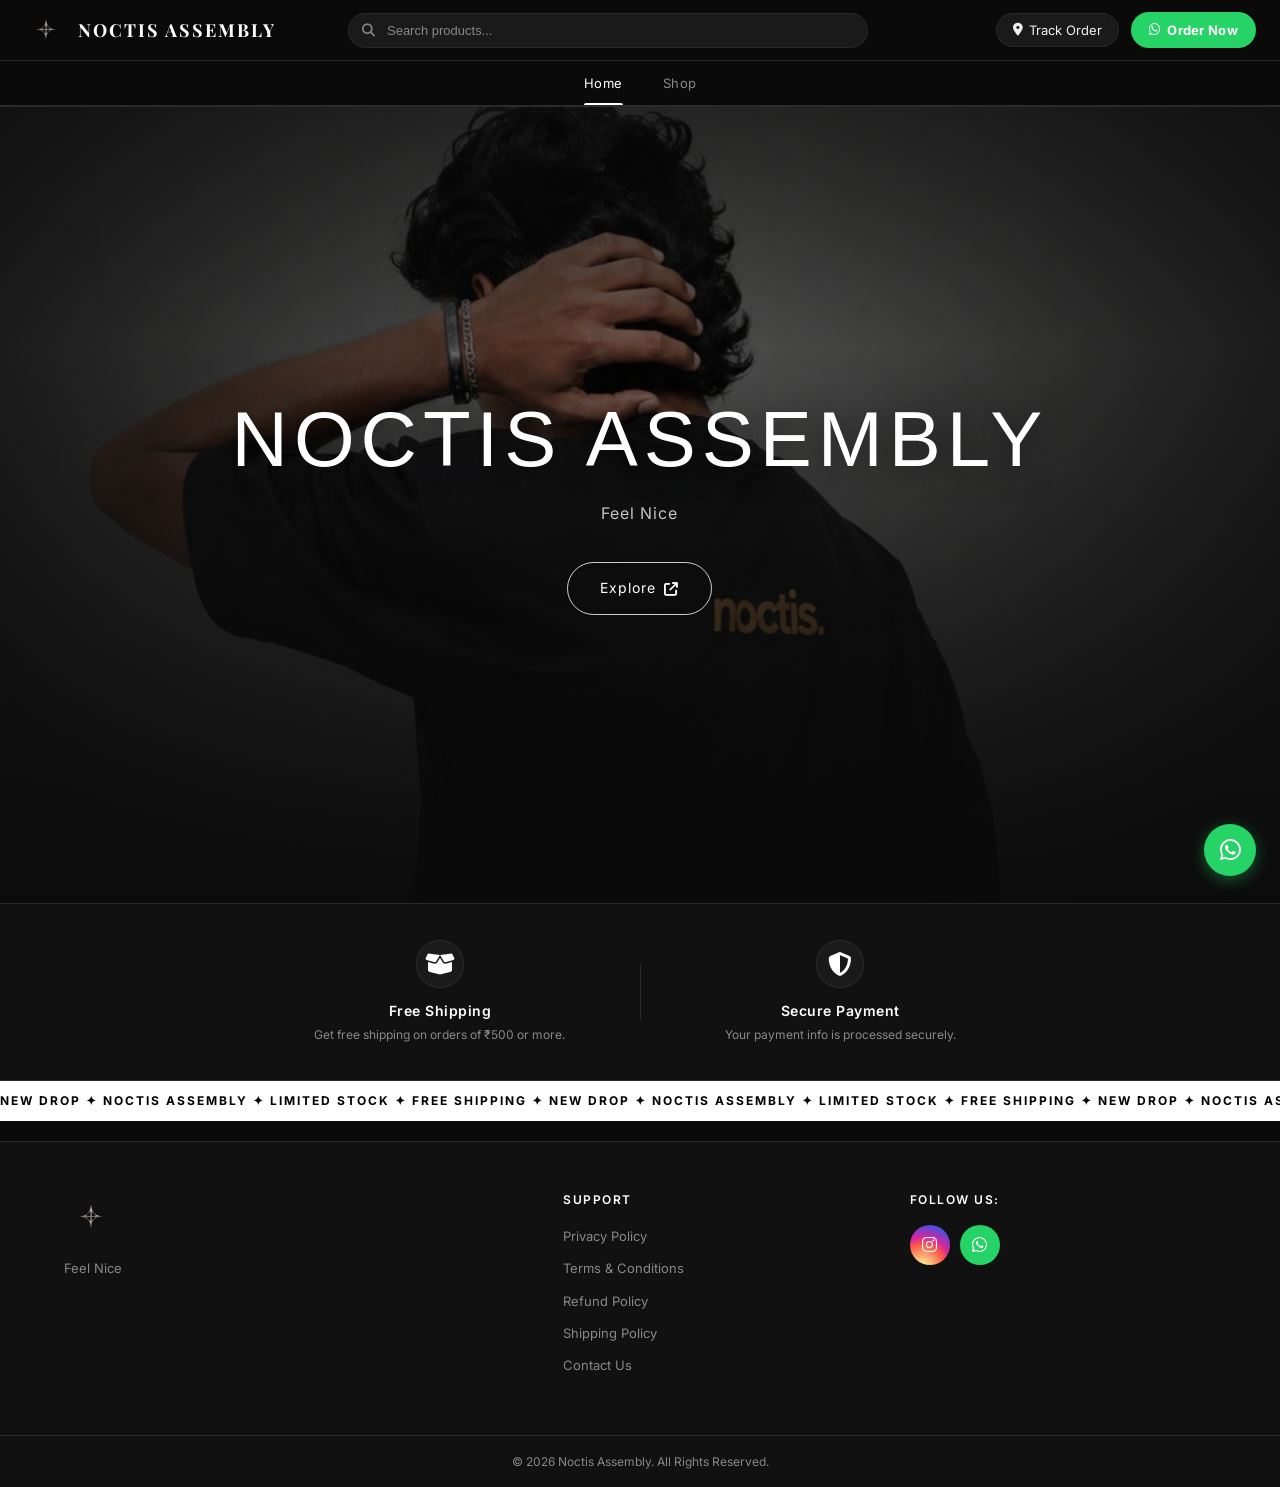
==== commit b04fc442: "Remove About/Contact from navbar, delete price sort filters, add Contact Us to footer" ====
--- a/index.html
+++ b/index.html
@@ -46,10 +46,7 @@
     <nav class="nav-bar" id="mobileNav">
       <ul class="nav-list">
         <li><a href="index.html" class="nav-link active">Home</a></li>
-        <li><a href="shop.html" class="nav-link">Shop</a></li>
-        <li><a href="about.html" class="nav-link">About</a></li>
-        <li><a href="contact.html" class="nav-link">Contact</a></li>
-      </ul>
+        <li><a href="shop.html" class="nav-link">Shop</a></li>      </ul>
     </nav>
   </header>
 
@@ -112,7 +109,8 @@
           <li><a href="privacy.html">Privacy Policy</a></li>
           <li><a href="terms.html">Terms &amp; Conditions</a></li>
           <li><a href="refund.html">Refund Policy</a></li>
-          <li><a href="shipping-policy.html">Shipping Policy</a></li>
+          <li><a href="shipping-policy.html">Shipping Policy</a></li>
+          <li><a href="contact.html">Contact Us</a></li>
         </ul>
       </div>
       <div class="footer-col footer-follow">
